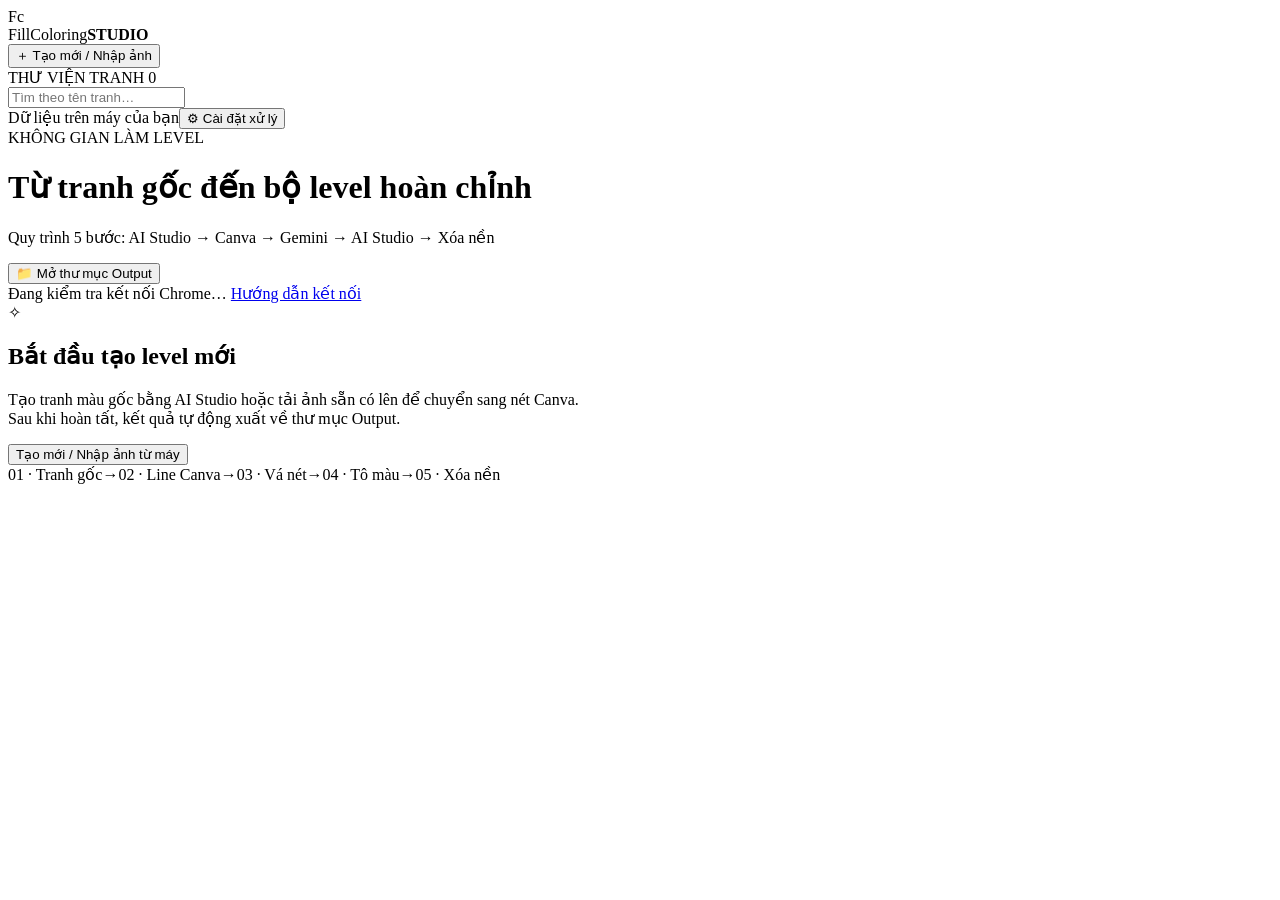
==== level-tool/web/index.html @ b057ff26 "feat: complete 5-step level generation pipeline with AI Studio, Canva, Gemini and auto-export" ====
<!doctype html>
<html lang="vi"><head><meta charset="utf-8"><meta name="viewport" content="width=device-width,initial-scale=1"><meta name="app-token" content="__APP_TOKEN__"><title>FillColoring Studio</title><link rel="stylesheet" href="/style.css"><script src="/app.js" defer></script></head>
<body>
<aside class="sidebar">
  <div class="brand"><span class="brand-icon">F<span>c</span></span><div>FillColoring<strong>STUDIO</strong></div></div>
  <button class="primary wide" id="new-project">＋ Tạo mới / Nhập ảnh</button>
  <div class="library-label">THƯ VIỆN TRANH <span id="count">0</span></div>
  <input type="search" id="search" placeholder="Tìm theo tên tranh…" aria-label="Tìm tranh">
  <nav id="projects" aria-label="Danh sách tranh"></nav>
  <div class="sidebar-bottom"><span class="local-dot"></span> Dữ liệu trên máy của bạn<button class="secondary wide" id="settings-button">⚙ Cài đặt xử lý</button></div>
</aside>
<main>
  <header><div><div class="eyebrow">KHÔNG GIAN LÀM LEVEL</div><h1 id="project-title">Từ tranh gốc đến bộ level hoàn chỉnh</h1><p id="project-subtitle">Quy trình 5 bước: AI Studio → Canva → Gemini → AI Studio → Xóa nền</p></div><div style="display:flex;gap:8px;align-items:center;"><button class="secondary" id="output-folder-button">📁 Mở thư mục Output</button><button class="secondary" id="folder-button" hidden>Mở thư mục tranh</button><button class="secondary danger" id="delete-button" hidden title="Xóa tranh này khỏi thư viện">🗑 Xóa tranh</button></div></header>
  <div id="connection" class="notice error" hidden>Không kết nối được công cụ. Mở lại bằng file Khởi động rồi tải lại trang.</div>
  <div id="browser-notice" class="notice"><span id="browser-status">Đang kiểm tra kết nối Chrome…</span> <a href="/browser-help" target="_blank" rel="noopener">Hướng dẫn kết nối</a></div>
  <div id="key-notice" class="notice" hidden>Chưa có Gemini API key. Bạn vẫn có thể nhập ảnh và xóa nền tại máy. <button class="text-button" id="setup-key">Thiết lập API</button></div>
  <section id="empty"><span class="empty-art">✧</span><h2>Bắt đầu tạo level mới</h2><p>Tạo tranh màu gốc bằng AI Studio hoặc tải ảnh sẵn có lên để chuyển sang nét Canva.<br>Sau khi hoàn tất, kết quả tự động xuất về thư mục Output.</p><button class="primary" id="empty-import">Tạo mới / Nhập ảnh từ máy</button><div class="empty-flow"><span>01 · Tranh gốc</span><b>→</b><span>02 · Line Canva</span><b>→</b><span>03 · Vá nét</span><b>→</b><span>04 · Tô màu</span><b>→</b><span>05 · Xóa nền</span></div></section>
  <div id="workspace" hidden>
    <button class="secondary small" id="cancel-browser" hidden>Hủy chờ trình duyệt</button><div id="job-status" role="status" aria-live="polite" hidden></div>
    <section class="pipeline" aria-label="Các bước xử lý">
      <article class="step"><div class="step-heading"><span class="step-number">01</span><h2>Tranh gốc AI</h2><span class="badge" id="badge-origin"></span></div><p>Tạo ảnh màu gốc bằng AI Studio.</p><div style="margin:6px 0;"><textarea id="step1-prompt" rows="2" placeholder="Nhập prompt phong cảnh..." style="width:100%;font-size:11px;padding:6px;border-radius:6px;border:1px solid #d8d4e4;box-sizing:border-box;resize:vertical;"></textarea></div><div class="step-actions"><button class="primary" data-run="origin">Tạo ảnh AI Studio</button></div></article>
      <article class="step"><div class="step-heading"><span class="step-number">02</span><h2>Tạo nét Canva</h2><span class="badge" id="badge-source"></span></div><p>Khớp định dạng → Nghệ thuật đường nét.</p><div class="step-actions"><button class="primary" data-run="canva-line">Tạo line qua Canva</button></div></article>
      <article class="step"><div class="step-heading"><span class="step-number">03</span><h2>Vá kín nét hở</h2><span class="badge" id="badge-patch"></span></div><p>Nối các nét hở, giữ bố cục tranh.</p><div class="step-actions"><button class="primary" data-run="patch">Vá nét bằng Gemini</button><button class="secondary" data-approve="patch">Duyệt line</button></div></article>
      <article class="step"><div class="step-heading"><span class="step-number">04</span><h2>Tô màu</h2><span class="badge" id="badge-color"></span></div><p>Tạo ảnh màu từ line bạn đã duyệt.</p><div class="step-actions"><button class="primary" data-run="color-aistudio">Tô màu bằng AI Studio</button><button class="secondary" data-run="color-gemini">Tô màu bằng Gemini</button><button class="secondary" data-approve="color">Duyệt màu</button></div></article>
      <article class="step"><div class="step-heading"><span class="step-number">05</span><h2>Xóa nền line</h2><span class="badge" id="badge-transparent"></span></div><p>Giữ nét đen, nền trong suốt. Chạy tại máy.</p><div class="step-actions"><button class="secondary" data-run="transparent">Xóa nền</button></div></article>
    </section>
    <div class="action-bar"><div><b id="next-title">Bắt đầu từ ảnh line</b><p id="next-description">Xem kết quả từng bước trước khi xuất.</p></div><button class="primary" id="finish-button" data-run="finish">Chạy bước 4 + 5</button><button class="dark" id="export-button">Xuất bộ ảnh ra Output</button></div>
    <section class="review">
      <div class="review-top"><div class="tabs" role="tablist" aria-label="Xem ảnh"><button data-tab="origin" role="tab">Ảnh gốc</button><button data-tab="source" role="tab">Line Canva</button><button data-tab="patch" role="tab">Line đã vá</button><button data-tab="color" role="tab">Ảnh màu</button><button data-tab="transparent" role="tab">Line trong suốt</button><button data-tab="overlay" role="tab">Chồng kiểm tra</button></div><button id="import-result" class="text-button">Nhập kết quả có sẵn</button></div>
      <div class="preview-toolbar"><span id="image-info">Chưa có ảnh</span><div><label for="version">Phiên bản</label> <select id="version" aria-label="Chọn phiên bản"></select><button class="secondary small" id="zoom-button">Xem lớn</button></div></div>
      <div class="image-stage checker" id="image-stage"><img id="preview" alt="Ảnh đang xem" hidden><canvas id="overlay" hidden aria-label="Nét đỏ chồng lên ảnh màu"></canvas><p id="image-empty">Kết quả sẽ xuất hiện tại đây.</p></div>
      <div id="overlay-controls" hidden><label>Độ đậm nét kiểm tra <input id="opacity" type="range" min="0" max="100" value="65"></label><span>Nét đỏ là line đã duyệt. Kéo thanh để so với đường nét trong ảnh màu.</span></div>
      <div class="review-foot"><span id="review-note">Ảnh nguồn được giữ nguyên.</span><span id="save-note">Tự lưu sau mỗi bước</span></div>
    </section>
    <div id="export-status" class="notice success" hidden></div>
  </div>
</main>
<div id="toast" role="status" aria-live="polite" hidden></div>
<dialog id="import-dialog"><form id="import-form"><div class="dialog-heading"><h2>Tạo mới / Nhập ảnh</h2><button class="close" type="button" data-close="import-dialog" aria-label="Đóng">×</button></div><p>Chọn ảnh từ máy hoặc để trống ảnh để tạo mới dự án và chạy Bước 1 từ prompt.</p><label class="field">Tên tranh (để trống sẽ tự lấy tên file)<input id="new-name" placeholder="Ví dụ: picture" maxlength="90"></label><label class="field">Ảnh từ máy (tùy chọn)<input type="file" id="new-files" accept="image/png,image/jpeg,image/webp" multiple></label><label class="field">Ảnh này đang ở bước nào?<select id="new-stage"><option value="origin">Ảnh màu gốc (Bước 1)</option><option value="source">Line xuất từ Canva, chưa vá (Bước 2)</option><option value="patch">Line đã vá, cần duyệt trước khi tô màu (Bước 3)</option></select></label><div class="dialog-actions"><button type="button" class="secondary" data-close="import-dialog">Hủy</button><button class="primary" id="import-submit">Tạo tranh</button></div></form></dialog>
<dialog id="settings-dialog"><form id="settings-form"><div class="dialog-heading"><h2>Cài đặt xử lý</h2><button class="close" type="button" data-close="settings-dialog" aria-label="Đóng">×</button></div><label class="field">Cách xử lý ảnh<select id="processing-mode"><option value="browser">Gemini & Canva trên Chrome — không dùng API key</option><option value="api">Gemini API — tính phí theo API</option></select></label>
<div id="browser-settings"><p>Dùng phiên Google & Canva đã đăng nhập trong Chrome. Giữ tab Studio mở trong cùng Chrome.</p><label class="field">URL Canva tạo nét (Bước 2)<input id="canva-url" type="url" placeholder="https://www.canva.com/design/.../edit"></label><label class="field">URL Gemini vá nét (Bước 3)<input id="browser-url" type="url" placeholder="https://gemini.google.com/u/2/app"></label><label class="field">URL Google AI Studio tạo ảnh & tô màu (Bước 1 & 4)<input id="aistudio-url" type="url" placeholder="https://aistudio.google.com/u/2/prompts/..."></label><label class="field">Email Google sử dụng<input id="browser-email" type="email" placeholder="mongnangthoi@gmail.com"></label><a href="/browser-help" target="_blank" rel="noopener">Hướng dẫn cài và kết nối tiện ích Chrome ↗</a></div>
<div id="api-settings"><p>Chế độ API có thể phát sinh phí. Xóa nền luôn chạy tại máy.</p><label class="field">Gemini API key<input id="api-key" type="password" autocomplete="off" placeholder="Dán API key tại đây"></label><p id="key-state" class="muted"></p><label class="checkbox"><input id="remember-key" type="checkbox"> Nhớ khóa trên tài khoản Windows này bằng mã hóa hệ thống</label><a href="https://aistudio.google.com/apikey" target="_blank" rel="noreferrer">Mở Google AI Studio để lấy API key ↗</a><label class="field">Model tạo ảnh<input id="model" list="models" required><datalist id="models"><option value="gemini-nano-banana-2.1"><option value="gemini-3.1-flash-image"><option value="gemini-3-pro-image"><option value="gemini-2.5-flash-image"></datalist></label></div><details><summary>Điều chỉnh prompt</summary><label class="field">Tạo tranh màu gốc (AI Studio - Bước 1)<textarea id="origin-prompt" rows="3" required></textarea></label><label class="field">Vá nét (Gemini - Bước 3)<textarea id="patch-prompt" rows="3" required></textarea></label><label class="field">Tô màu bằng AI Studio (Bước 4)<textarea id="aistudio-color-prompt" rows="2" required></textarea></label><label class="field">Tô màu bằng Gemini (Bước 4 - Prompt chi tiết)<textarea id="color-prompt" rows="4" required></textarea></label></details><details><summary>Dọn dẹp dữ liệu</summary><p class="muted">Xóa các file ảnh thô tạm thời (thư mục raw) do AI sinh ra để tiết kiệm dung lượng ổ cứng, giữ nguyên kết quả các phiên bản.</p><div style="display:flex;gap:10px;margin-top:12px;flex-wrap:wrap;"><button type="button" class="secondary small" id="cleanup-raw-btn">🧹 Dọn dẹp file thô (raw)</button><button type="button" class="text-button danger small" id="cleanup-all-btn">Xóa tất cả tranh trong thư viện</button></div></details><p class="muted" id="data-path"></p><div class="dialog-actions"><button type="button" class="text-button danger" id="forget-key">Quên API key</button><button class="primary">Lưu cài đặt</button></div></form></dialog>
<dialog id="zoom-dialog"><div class="dialog-heading"><h2>Xem chi tiết</h2><button class="close" data-close="zoom-dialog" aria-label="Đóng">×</button></div><div class="zoom-body checker"><img id="zoom-image" alt="Ảnh ở kích thước gốc"></div></dialog>
<input type="file" id="result-file" accept="image/png,image/jpeg,image/webp" hidden>
</body></html>
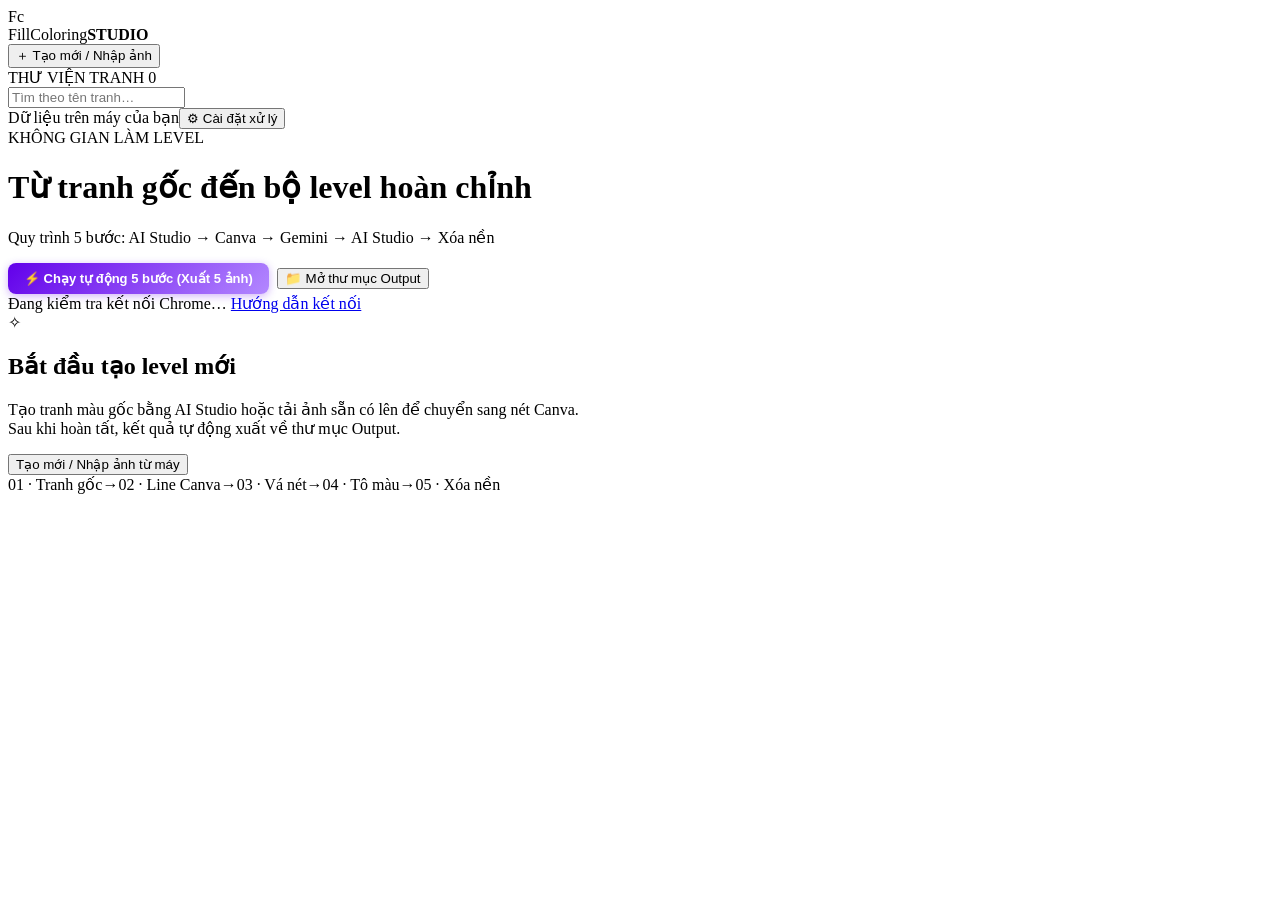
==== commit 3b9a9ba4: "feat: add 1-click 5-step automated pipeline button, auto-export 5 files to output, and author fillco" ====
--- a/level-tool/web/index.html
+++ b/level-tool/web/index.html
@@ -10,7 +10,7 @@
   <div class="sidebar-bottom"><span class="local-dot"></span> Dữ liệu trên máy của bạn<button class="secondary wide" id="settings-button">⚙ Cài đặt xử lý</button></div>
 </aside>
 <main>
-  <header><div><div class="eyebrow">KHÔNG GIAN LÀM LEVEL</div><h1 id="project-title">Từ tranh gốc đến bộ level hoàn chỉnh</h1><p id="project-subtitle">Quy trình 5 bước: AI Studio → Canva → Gemini → AI Studio → Xóa nền</p></div><div style="display:flex;gap:8px;align-items:center;"><button class="secondary" id="output-folder-button">📁 Mở thư mục Output</button><button class="secondary" id="folder-button" hidden>Mở thư mục tranh</button><button class="secondary danger" id="delete-button" hidden title="Xóa tranh này khỏi thư viện">🗑 Xóa tranh</button></div></header>
+  <header><div><div class="eyebrow">KHÔNG GIAN LÀM LEVEL</div><h1 id="project-title">Từ tranh gốc đến bộ level hoàn chỉnh</h1><p id="project-subtitle">Quy trình 5 bước: AI Studio → Canva → Gemini → AI Studio → Xóa nền</p></div><div style="display:flex;gap:8px;align-items:center;"><button class="primary" id="run-all-header-button" data-run="all" style="background:linear-gradient(135deg, #6200ea, #b388ff);color:#fff;font-weight:bold;font-size:13px;padding:8px 16px;border-radius:8px;border:none;cursor:pointer;box-shadow:0 2px 8px rgba(98,0,234,0.3);">⚡ Chạy tự động 5 bước (Xuất 5 ảnh)</button><button class="secondary" id="output-folder-button">📁 Mở thư mục Output</button><button class="secondary" id="folder-button" hidden>Mở thư mục tranh</button><button class="secondary danger" id="delete-button" hidden title="Xóa tranh này khỏi thư viện">🗑 Xóa tranh</button></div></header>
   <div id="connection" class="notice error" hidden>Không kết nối được công cụ. Mở lại bằng file Khởi động rồi tải lại trang.</div>
   <div id="browser-notice" class="notice"><span id="browser-status">Đang kiểm tra kết nối Chrome…</span> <a href="/browser-help" target="_blank" rel="noopener">Hướng dẫn kết nối</a></div>
   <div id="key-notice" class="notice" hidden>Chưa có Gemini API key. Bạn vẫn có thể nhập ảnh và xóa nền tại máy. <button class="text-button" id="setup-key">Thiết lập API</button></div>
@@ -18,13 +18,13 @@
   <div id="workspace" hidden>
     <button class="secondary small" id="cancel-browser" hidden>Hủy chờ trình duyệt</button><div id="job-status" role="status" aria-live="polite" hidden></div>
     <section class="pipeline" aria-label="Các bước xử lý">
-      <article class="step"><div class="step-heading"><span class="step-number">01</span><h2>Tranh gốc AI</h2><span class="badge" id="badge-origin"></span></div><p>Tạo ảnh màu gốc bằng AI Studio.</p><div style="margin:6px 0;"><textarea id="step1-prompt" rows="2" placeholder="Nhập prompt phong cảnh..." style="width:100%;font-size:11px;padding:6px;border-radius:6px;border:1px solid #d8d4e4;box-sizing:border-box;resize:vertical;"></textarea></div><div class="step-actions"><button class="primary" data-run="origin">Tạo ảnh AI Studio</button></div></article>
+      <article class="step"><div class="step-heading"><span class="step-number">01</span><h2>Tranh gốc AI</h2><span class="badge" id="badge-origin"></span></div><p>Chỉ gửi prompt chữ · ảnh vuông 1024 × 1024 px.</p><div style="margin:6px 0;"><textarea id="step1-prompt" rows="2" placeholder="Nhập prompt phong cảnh..." style="width:100%;font-size:11px;padding:6px;border-radius:6px;border:1px solid #d8d4e4;box-sizing:border-box;resize:vertical;"></textarea></div><div class="step-actions"><button class="primary" data-run="origin">Tạo ảnh AI Studio</button></div></article>
       <article class="step"><div class="step-heading"><span class="step-number">02</span><h2>Tạo nét Canva</h2><span class="badge" id="badge-source"></span></div><p>Khớp định dạng → Nghệ thuật đường nét.</p><div class="step-actions"><button class="primary" data-run="canva-line">Tạo line qua Canva</button></div></article>
       <article class="step"><div class="step-heading"><span class="step-number">03</span><h2>Vá kín nét hở</h2><span class="badge" id="badge-patch"></span></div><p>Nối các nét hở, giữ bố cục tranh.</p><div class="step-actions"><button class="primary" data-run="patch">Vá nét bằng Gemini</button><button class="secondary" data-approve="patch">Duyệt line</button></div></article>
       <article class="step"><div class="step-heading"><span class="step-number">04</span><h2>Tô màu</h2><span class="badge" id="badge-color"></span></div><p>Tạo ảnh màu từ line bạn đã duyệt.</p><div class="step-actions"><button class="primary" data-run="color-aistudio">Tô màu bằng AI Studio</button><button class="secondary" data-run="color-gemini">Tô màu bằng Gemini</button><button class="secondary" data-approve="color">Duyệt màu</button></div></article>
       <article class="step"><div class="step-heading"><span class="step-number">05</span><h2>Xóa nền line</h2><span class="badge" id="badge-transparent"></span></div><p>Giữ nét đen, nền trong suốt. Chạy tại máy.</p><div class="step-actions"><button class="secondary" data-run="transparent">Xóa nền</button></div></article>
     </section>
-    <div class="action-bar"><div><b id="next-title">Bắt đầu từ ảnh line</b><p id="next-description">Xem kết quả từng bước trước khi xuất.</p></div><button class="primary" id="finish-button" data-run="finish">Chạy bước 4 + 5</button><button class="dark" id="export-button">Xuất bộ ảnh ra Output</button></div>
+    <div class="action-bar"><div><b id="next-title">Bắt đầu từ ảnh line</b><p id="next-description">Xem kết quả từng bước trước khi xuất.</p></div><button class="primary" id="run-all-button" data-run="all" style="background:linear-gradient(135deg, #6200ea, #b388ff);color:#fff;font-weight:bold;font-size:13px;padding:9px 18px;border-radius:8px;border:none;cursor:pointer;">⚡ Chạy một mạch từ Bước 1 → 5</button><button class="primary" id="finish-button" data-run="finish">Chạy bước 4 + 5</button><button class="dark" id="export-button">Xuất bộ ảnh ra Output</button></div>
     <section class="review">
       <div class="review-top"><div class="tabs" role="tablist" aria-label="Xem ảnh"><button data-tab="origin" role="tab">Ảnh gốc</button><button data-tab="source" role="tab">Line Canva</button><button data-tab="patch" role="tab">Line đã vá</button><button data-tab="color" role="tab">Ảnh màu</button><button data-tab="transparent" role="tab">Line trong suốt</button><button data-tab="overlay" role="tab">Chồng kiểm tra</button></div><button id="import-result" class="text-button">Nhập kết quả có sẵn</button></div>
       <div class="preview-toolbar"><span id="image-info">Chưa có ảnh</span><div><label for="version">Phiên bản</label> <select id="version" aria-label="Chọn phiên bản"></select><button class="secondary small" id="zoom-button">Xem lớn</button></div></div>
@@ -37,8 +37,8 @@
 </main>
 <div id="toast" role="status" aria-live="polite" hidden></div>
 <dialog id="import-dialog"><form id="import-form"><div class="dialog-heading"><h2>Tạo mới / Nhập ảnh</h2><button class="close" type="button" data-close="import-dialog" aria-label="Đóng">×</button></div><p>Chọn ảnh từ máy hoặc để trống ảnh để tạo mới dự án và chạy Bước 1 từ prompt.</p><label class="field">Tên tranh (để trống sẽ tự lấy tên file)<input id="new-name" placeholder="Ví dụ: picture" maxlength="90"></label><label class="field">Ảnh từ máy (tùy chọn)<input type="file" id="new-files" accept="image/png,image/jpeg,image/webp" multiple></label><label class="field">Ảnh này đang ở bước nào?<select id="new-stage"><option value="origin">Ảnh màu gốc (Bước 1)</option><option value="source">Line xuất từ Canva, chưa vá (Bước 2)</option><option value="patch">Line đã vá, cần duyệt trước khi tô màu (Bước 3)</option></select></label><div class="dialog-actions"><button type="button" class="secondary" data-close="import-dialog">Hủy</button><button class="primary" id="import-submit">Tạo tranh</button></div></form></dialog>
-<dialog id="settings-dialog"><form id="settings-form"><div class="dialog-heading"><h2>Cài đặt xử lý</h2><button class="close" type="button" data-close="settings-dialog" aria-label="Đóng">×</button></div><label class="field">Cách xử lý ảnh<select id="processing-mode"><option value="browser">Gemini & Canva trên Chrome — không dùng API key</option><option value="api">Gemini API — tính phí theo API</option></select></label>
-<div id="browser-settings"><p>Dùng phiên Google & Canva đã đăng nhập trong Chrome. Giữ tab Studio mở trong cùng Chrome.</p><label class="field">URL Canva tạo nét (Bước 2)<input id="canva-url" type="url" placeholder="https://www.canva.com/design/.../edit"></label><label class="field">URL Gemini vá nét (Bước 3)<input id="browser-url" type="url" placeholder="https://gemini.google.com/u/2/app"></label><label class="field">URL Google AI Studio tạo ảnh & tô màu (Bước 1 & 4)<input id="aistudio-url" type="url" placeholder="https://aistudio.google.com/u/2/prompts/..."></label><label class="field">Email Google sử dụng<input id="browser-email" type="email" placeholder="mongnangthoi@gmail.com"></label><a href="/browser-help" target="_blank" rel="noopener">Hướng dẫn cài và kết nối tiện ích Chrome ↗</a></div>
+<dialog id="settings-dialog"><form id="settings-form" novalidate><div class="dialog-heading"><h2>Cài đặt xử lý</h2><button class="close" type="button" data-close="settings-dialog" aria-label="Đóng">×</button></div><label class="field">Cách xử lý ảnh<select id="processing-mode"><option value="browser">Gemini & Canva trên Chrome — không dùng API key</option><option value="api">Gemini API — tính phí theo API</option></select></label>
+<p id="settings-save-status" role="status" aria-live="polite">Thay đổi được tự lưu sau khi bạn ngừng nhập.</p><div id="browser-settings"><p>Dùng phiên Google & Canva đã đăng nhập trong Chrome. Giữ tab Studio mở trong cùng Chrome.</p><label class="field">URL Canva tạo nét (Bước 2)<input id="canva-url" type="url" placeholder="https://www.canva.com/design/.../edit"></label><label class="field">URL Gemini vá nét (Bước 3)<input id="browser-url" type="url" placeholder="https://gemini.google.com/u/2/app"></label><label class="field">URL AI Studio tạo ảnh (Bước 1 — chỉ gửi chữ)<input id="aistudio-origin-url" type="url" required placeholder="https://aistudio.google.com/u/2/prompts/new_chat"></label><label class="field">URL AI Studio tô màu (Bước 4)<input id="aistudio-url" type="url" placeholder="https://aistudio.google.com/u/2/prompts/..."></label><label class="field">Email Google sử dụng<input id="browser-email" type="email" placeholder="mongnangthoi@gmail.com"></label><a href="/browser-help" target="_blank" rel="noopener">Hướng dẫn cài và kết nối tiện ích Chrome ↗</a></div>
 <div id="api-settings"><p>Chế độ API có thể phát sinh phí. Xóa nền luôn chạy tại máy.</p><label class="field">Gemini API key<input id="api-key" type="password" autocomplete="off" placeholder="Dán API key tại đây"></label><p id="key-state" class="muted"></p><label class="checkbox"><input id="remember-key" type="checkbox"> Nhớ khóa trên tài khoản Windows này bằng mã hóa hệ thống</label><a href="https://aistudio.google.com/apikey" target="_blank" rel="noreferrer">Mở Google AI Studio để lấy API key ↗</a><label class="field">Model tạo ảnh<input id="model" list="models" required><datalist id="models"><option value="gemini-nano-banana-2.1"><option value="gemini-3.1-flash-image"><option value="gemini-3-pro-image"><option value="gemini-2.5-flash-image"></datalist></label></div><details><summary>Điều chỉnh prompt</summary><label class="field">Tạo tranh màu gốc (AI Studio - Bước 1)<textarea id="origin-prompt" rows="3" required></textarea></label><label class="field">Vá nét (Gemini - Bước 3)<textarea id="patch-prompt" rows="3" required></textarea></label><label class="field">Tô màu bằng AI Studio (Bước 4)<textarea id="aistudio-color-prompt" rows="2" required></textarea></label><label class="field">Tô màu bằng Gemini (Bước 4 - Prompt chi tiết)<textarea id="color-prompt" rows="4" required></textarea></label></details><details><summary>Dọn dẹp dữ liệu</summary><p class="muted">Xóa các file ảnh thô tạm thời (thư mục raw) do AI sinh ra để tiết kiệm dung lượng ổ cứng, giữ nguyên kết quả các phiên bản.</p><div style="display:flex;gap:10px;margin-top:12px;flex-wrap:wrap;"><button type="button" class="secondary small" id="cleanup-raw-btn">🧹 Dọn dẹp file thô (raw)</button><button type="button" class="text-button danger small" id="cleanup-all-btn">Xóa tất cả tranh trong thư viện</button></div></details><p class="muted" id="data-path"></p><div class="dialog-actions"><button type="button" class="text-button danger" id="forget-key">Quên API key</button><button class="primary">Lưu cài đặt</button></div></form></dialog>
 <dialog id="zoom-dialog"><div class="dialog-heading"><h2>Xem chi tiết</h2><button class="close" data-close="zoom-dialog" aria-label="Đóng">×</button></div><div class="zoom-body checker"><img id="zoom-image" alt="Ảnh ở kích thước gốc"></div></dialog>
 <input type="file" id="result-file" accept="image/png,image/jpeg,image/webp" hidden>
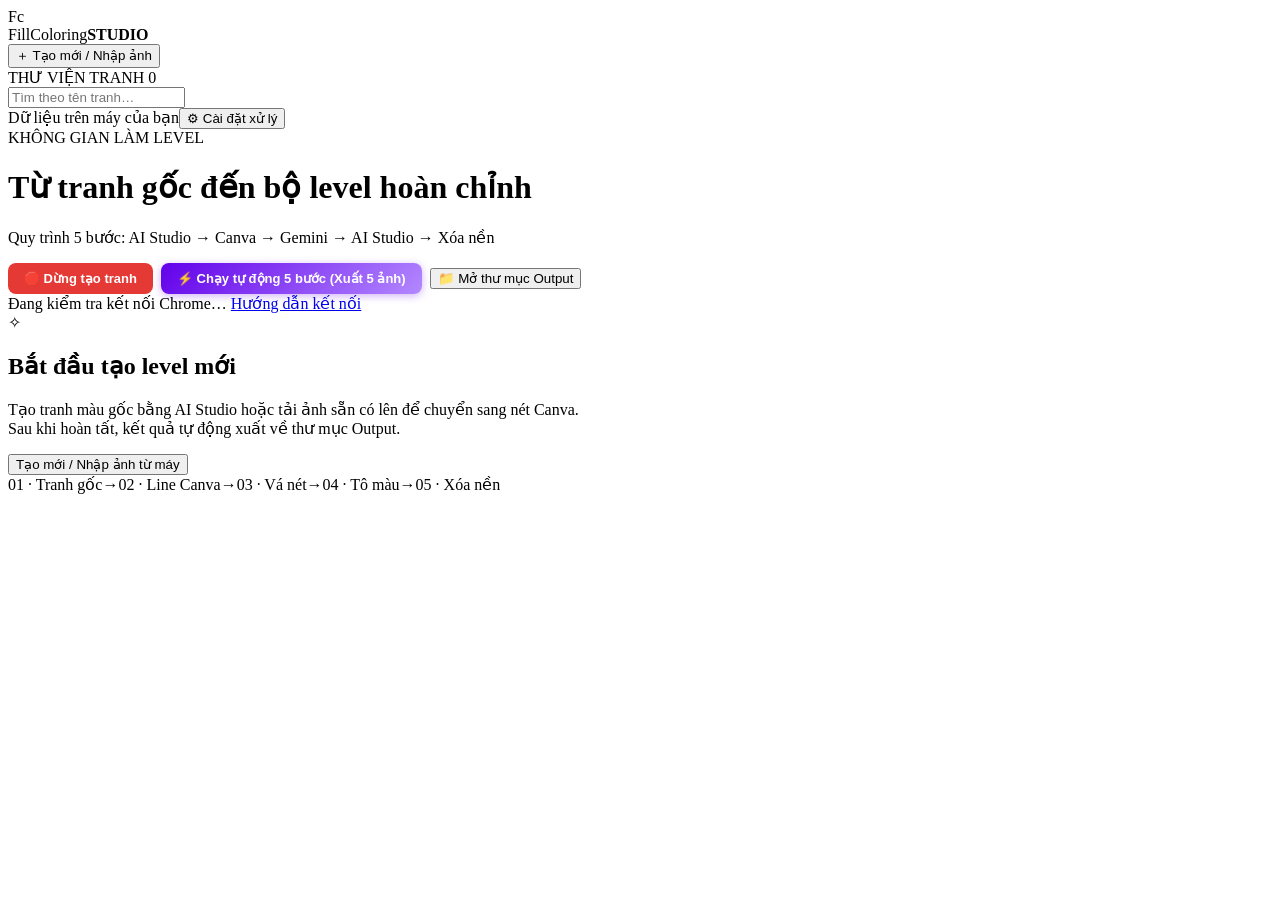
==== commit 03c5c53d: "fix(ui): enable 5-step pipeline button and add stop job button" ====
--- a/level-tool/web/index.html
+++ b/level-tool/web/index.html
@@ -10,7 +10,7 @@
   <div class="sidebar-bottom"><span class="local-dot"></span> Dữ liệu trên máy của bạn<button class="secondary wide" id="settings-button">⚙ Cài đặt xử lý</button></div>
 </aside>
 <main>
-  <header><div><div class="eyebrow">KHÔNG GIAN LÀM LEVEL</div><h1 id="project-title">Từ tranh gốc đến bộ level hoàn chỉnh</h1><p id="project-subtitle">Quy trình 5 bước: AI Studio → Canva → Gemini → AI Studio → Xóa nền</p></div><div style="display:flex;gap:8px;align-items:center;"><button class="primary" id="run-all-header-button" data-run="all" style="background:linear-gradient(135deg, #6200ea, #b388ff);color:#fff;font-weight:bold;font-size:13px;padding:8px 16px;border-radius:8px;border:none;cursor:pointer;box-shadow:0 2px 8px rgba(98,0,234,0.3);">⚡ Chạy tự động 5 bước (Xuất 5 ảnh)</button><button class="secondary" id="output-folder-button">📁 Mở thư mục Output</button><button class="secondary" id="folder-button" hidden>Mở thư mục tranh</button><button class="secondary danger" id="delete-button" hidden title="Xóa tranh này khỏi thư viện">🗑 Xóa tranh</button></div></header>
+  <header><div><div class="eyebrow">KHÔNG GIAN LÀM LEVEL</div><h1 id="project-title">Từ tranh gốc đến bộ level hoàn chỉnh</h1><p id="project-subtitle">Quy trình 5 bước: AI Studio → Canva → Gemini → AI Studio → Xóa nền</p></div><div style="display:flex;gap:8px;align-items:center;"><button class="secondary danger" id="stop-job-header-btn" style="background:#e53935;color:#fff;font-weight:bold;font-size:13px;padding:8px 16px;border-radius:8px;border:none;" disabled title="Dừng việc tạo tranh đang chạy">🛑 Dừng tạo tranh</button><button class="primary" id="run-all-header-button" data-run="all" style="background:linear-gradient(135deg, #6200ea, #b388ff);color:#fff;font-weight:bold;font-size:13px;padding:8px 16px;border-radius:8px;border:none;cursor:pointer;box-shadow:0 2px 8px rgba(98,0,234,0.3);">⚡ Chạy tự động 5 bước (Xuất 5 ảnh)</button><button class="secondary" id="output-folder-button">📁 Mở thư mục Output</button><button class="secondary" id="folder-button" hidden>Mở thư mục tranh</button><button class="secondary danger" id="delete-button" hidden title="Xóa tranh này khỏi thư viện">🗑 Xóa tranh</button></div></header>
   <div id="connection" class="notice error" hidden>Không kết nối được công cụ. Mở lại bằng file Khởi động rồi tải lại trang.</div>
   <div id="browser-notice" class="notice"><span id="browser-status">Đang kiểm tra kết nối Chrome…</span> <a href="/browser-help" target="_blank" rel="noopener">Hướng dẫn kết nối</a></div>
   <div id="key-notice" class="notice" hidden>Chưa có Gemini API key. Bạn vẫn có thể nhập ảnh và xóa nền tại máy. <button class="text-button" id="setup-key">Thiết lập API</button></div>
@@ -24,7 +24,7 @@
       <article class="step"><div class="step-heading"><span class="step-number">04</span><h2>Tô màu</h2><span class="badge" id="badge-color"></span></div><p>Tạo ảnh màu từ line bạn đã duyệt.</p><div class="step-actions"><button class="primary" data-run="color-aistudio">Tô màu bằng AI Studio</button><button class="secondary" data-run="color-gemini">Tô màu bằng Gemini</button><button class="secondary" data-approve="color">Duyệt màu</button></div></article>
       <article class="step"><div class="step-heading"><span class="step-number">05</span><h2>Xóa nền line</h2><span class="badge" id="badge-transparent"></span></div><p>Giữ nét đen, nền trong suốt. Chạy tại máy.</p><div class="step-actions"><button class="secondary" data-run="transparent">Xóa nền</button></div></article>
     </section>
-    <div class="action-bar"><div><b id="next-title">Bắt đầu từ ảnh line</b><p id="next-description">Xem kết quả từng bước trước khi xuất.</p></div><button class="primary" id="run-all-button" data-run="all" style="background:linear-gradient(135deg, #6200ea, #b388ff);color:#fff;font-weight:bold;font-size:13px;padding:9px 18px;border-radius:8px;border:none;cursor:pointer;">⚡ Chạy một mạch từ Bước 1 → 5</button><button class="primary" id="finish-button" data-run="finish">Chạy bước 4 + 5</button><button class="dark" id="export-button">Xuất bộ ảnh ra Output</button></div>
+    <div class="action-bar"><div><b id="next-title">Bắt đầu từ ảnh line</b><p id="next-description">Xem kết quả từng bước trước khi xuất.</p></div><button class="secondary danger" id="stop-job-bar-btn" style="background:#e53935;color:#fff;font-weight:bold;font-size:13px;padding:9px 18px;border-radius:8px;border:none;" disabled title="Dừng việc tạo tranh đang chạy">🛑 Dừng tạo tranh</button><button class="primary" id="run-all-button" data-run="all" style="background:linear-gradient(135deg, #6200ea, #b388ff);color:#fff;font-weight:bold;font-size:13px;padding:9px 18px;border-radius:8px;border:none;cursor:pointer;">⚡ Chạy một mạch từ Bước 1 → 5</button><button class="primary" id="finish-button" data-run="finish">Chạy bước 4 + 5</button><button class="dark" id="export-button">Xuất bộ ảnh ra Output</button></div>
     <section class="review">
       <div class="review-top"><div class="tabs" role="tablist" aria-label="Xem ảnh"><button data-tab="origin" role="tab">Ảnh gốc</button><button data-tab="source" role="tab">Line Canva</button><button data-tab="patch" role="tab">Line đã vá</button><button data-tab="color" role="tab">Ảnh màu</button><button data-tab="transparent" role="tab">Line trong suốt</button><button data-tab="overlay" role="tab">Chồng kiểm tra</button></div><button id="import-result" class="text-button">Nhập kết quả có sẵn</button></div>
       <div class="preview-toolbar"><span id="image-info">Chưa có ảnh</span><div><label for="version">Phiên bản</label> <select id="version" aria-label="Chọn phiên bản"></select><button class="secondary small" id="zoom-button">Xem lớn</button></div></div>
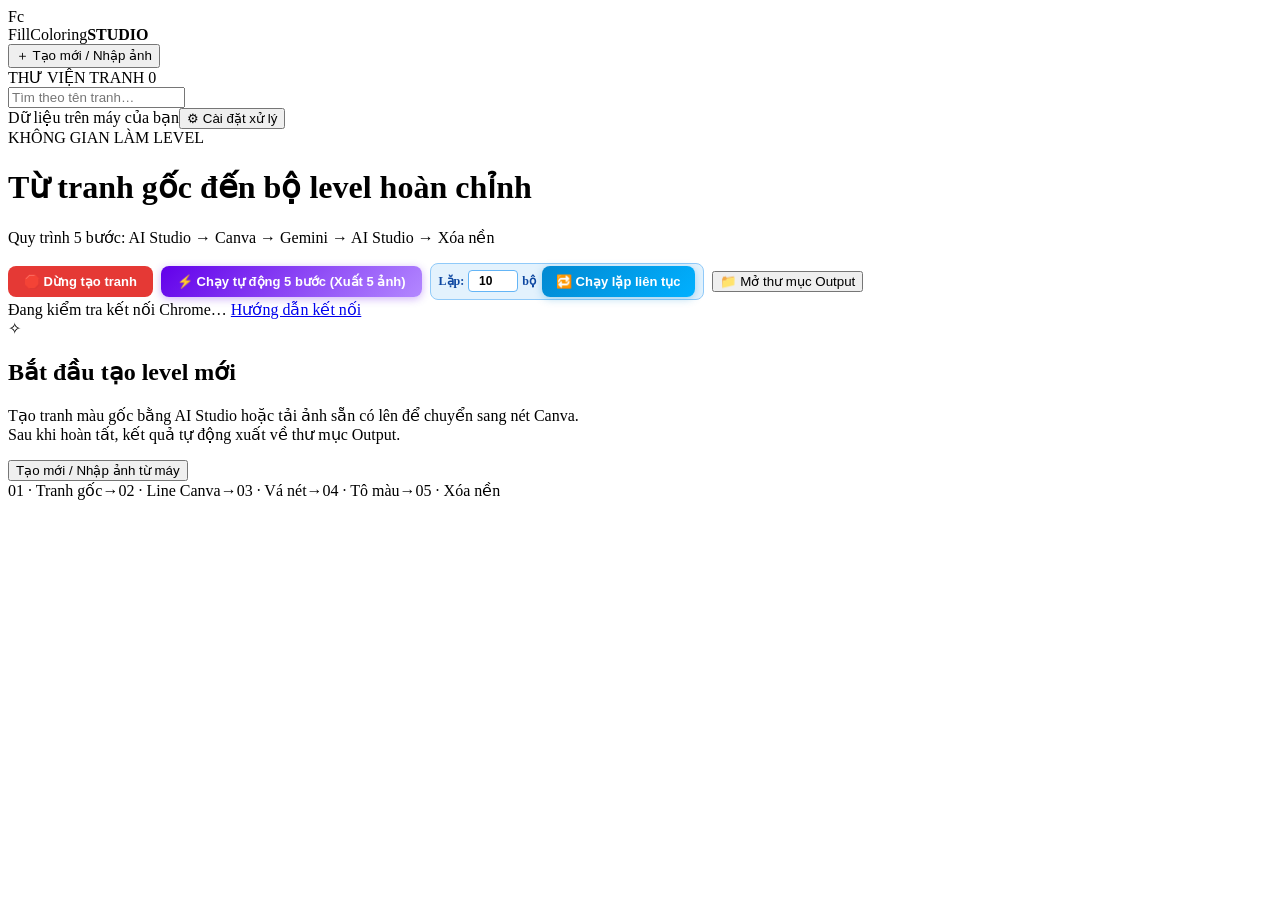
==== commit 80c4cc0d: "feat(ui): add batch loop execution button and repeat count control" ====
--- a/level-tool/web/index.html
+++ b/level-tool/web/index.html
@@ -10,7 +10,7 @@
   <div class="sidebar-bottom"><span class="local-dot"></span> Dữ liệu trên máy của bạn<button class="secondary wide" id="settings-button">⚙ Cài đặt xử lý</button></div>
 </aside>
 <main>
-  <header><div><div class="eyebrow">KHÔNG GIAN LÀM LEVEL</div><h1 id="project-title">Từ tranh gốc đến bộ level hoàn chỉnh</h1><p id="project-subtitle">Quy trình 5 bước: AI Studio → Canva → Gemini → AI Studio → Xóa nền</p></div><div style="display:flex;gap:8px;align-items:center;"><button class="secondary danger" id="stop-job-header-btn" style="background:#e53935;color:#fff;font-weight:bold;font-size:13px;padding:8px 16px;border-radius:8px;border:none;" disabled title="Dừng việc tạo tranh đang chạy">🛑 Dừng tạo tranh</button><button class="primary" id="run-all-header-button" data-run="all" style="background:linear-gradient(135deg, #6200ea, #b388ff);color:#fff;font-weight:bold;font-size:13px;padding:8px 16px;border-radius:8px;border:none;cursor:pointer;box-shadow:0 2px 8px rgba(98,0,234,0.3);">⚡ Chạy tự động 5 bước (Xuất 5 ảnh)</button><button class="secondary" id="output-folder-button">📁 Mở thư mục Output</button><button class="secondary" id="folder-button" hidden>Mở thư mục tranh</button><button class="secondary danger" id="delete-button" hidden title="Xóa tranh này khỏi thư viện">🗑 Xóa tranh</button></div></header>
+  <header><div><div class="eyebrow">KHÔNG GIAN LÀM LEVEL</div><h1 id="project-title">Từ tranh gốc đến bộ level hoàn chỉnh</h1><p id="project-subtitle">Quy trình 5 bước: AI Studio → Canva → Gemini → AI Studio → Xóa nền</p></div><div style="display:flex;gap:8px;align-items:center;"><button class="secondary danger" id="stop-job-header-btn" style="background:#e53935;color:#fff;font-weight:bold;font-size:13px;padding:8px 16px;border-radius:8px;border:none;" disabled title="Dừng việc tạo tranh đang chạy">🛑 Dừng tạo tranh</button><button class="primary" id="run-all-header-button" data-run="all" style="background:linear-gradient(135deg, #6200ea, #b388ff);color:#fff;font-weight:bold;font-size:13px;padding:8px 16px;border-radius:8px;border:none;cursor:pointer;box-shadow:0 2px 8px rgba(98,0,234,0.3);">⚡ Chạy tự động 5 bước (Xuất 5 ảnh)</button><div class="loop-group" style="display:inline-flex;align-items:center;background:#e3f2fd;border:1px solid #90caf9;border-radius:8px;padding:2px 8px;gap:6px;"><label style="font-size:12px;font-weight:bold;color:#0d47a1;display:flex;align-items:center;gap:4px;">Lặp:<input type="number" id="loop-count-input" min="1" max="100" value="10" style="width:44px;padding:3px 2px;font-size:12px;font-weight:bold;border:1px solid #64b5f6;border-radius:4px;text-align:center;">bộ</label><button class="primary" id="loop-start-header-btn" style="background:linear-gradient(135deg, #0288d1, #00b0ff);color:#fff;font-weight:bold;font-size:13px;padding:8px 14px;border-radius:8px;border:none;cursor:pointer;box-shadow:0 2px 8px rgba(2,136,209,0.3);" title="Tự động lặp lại quy trình 5 bước N lần liên tục">🔁 Chạy lặp liên tục</button><button class="secondary danger" id="loop-stop-header-btn" style="background:#e53935;color:#fff;font-weight:bold;font-size:13px;padding:8px 14px;border-radius:8px;border:none;cursor:pointer;" hidden title="Dừng chế độ lặp tự động">🛑 Dừng lặp</button></div><button class="secondary" id="output-folder-button">📁 Mở thư mục Output</button><button class="secondary" id="folder-button" hidden>Mở thư mục tranh</button><button class="secondary danger" id="delete-button" hidden title="Xóa tranh này khỏi thư viện">🗑 Xóa tranh</button></div></header>
   <div id="connection" class="notice error" hidden>Không kết nối được công cụ. Mở lại bằng file Khởi động rồi tải lại trang.</div>
   <div id="browser-notice" class="notice"><span id="browser-status">Đang kiểm tra kết nối Chrome…</span> <a href="/browser-help" target="_blank" rel="noopener">Hướng dẫn kết nối</a></div>
   <div id="key-notice" class="notice" hidden>Chưa có Gemini API key. Bạn vẫn có thể nhập ảnh và xóa nền tại máy. <button class="text-button" id="setup-key">Thiết lập API</button></div>
@@ -24,7 +24,7 @@
       <article class="step"><div class="step-heading"><span class="step-number">04</span><h2>Tô màu</h2><span class="badge" id="badge-color"></span></div><p>Tạo ảnh màu từ line bạn đã duyệt.</p><div class="step-actions"><button class="primary" data-run="color-aistudio">Tô màu bằng AI Studio</button><button class="secondary" data-run="color-gemini">Tô màu bằng Gemini</button><button class="secondary" data-approve="color">Duyệt màu</button></div></article>
       <article class="step"><div class="step-heading"><span class="step-number">05</span><h2>Xóa nền line</h2><span class="badge" id="badge-transparent"></span></div><p>Giữ nét đen, nền trong suốt. Chạy tại máy.</p><div class="step-actions"><button class="secondary" data-run="transparent">Xóa nền</button></div></article>
     </section>
-    <div class="action-bar"><div><b id="next-title">Bắt đầu từ ảnh line</b><p id="next-description">Xem kết quả từng bước trước khi xuất.</p></div><button class="secondary danger" id="stop-job-bar-btn" style="background:#e53935;color:#fff;font-weight:bold;font-size:13px;padding:9px 18px;border-radius:8px;border:none;" disabled title="Dừng việc tạo tranh đang chạy">🛑 Dừng tạo tranh</button><button class="primary" id="run-all-button" data-run="all" style="background:linear-gradient(135deg, #6200ea, #b388ff);color:#fff;font-weight:bold;font-size:13px;padding:9px 18px;border-radius:8px;border:none;cursor:pointer;">⚡ Chạy một mạch từ Bước 1 → 5</button><button class="primary" id="finish-button" data-run="finish">Chạy bước 4 + 5</button><button class="dark" id="export-button">Xuất bộ ảnh ra Output</button></div>
+    <div class="action-bar"><div><b id="next-title">Bắt đầu từ ảnh line</b><p id="next-description">Xem kết quả từng bước trước khi xuất.</p></div><button class="secondary danger" id="stop-job-bar-btn" style="background:#e53935;color:#fff;font-weight:bold;font-size:13px;padding:9px 18px;border-radius:8px;border:none;" disabled title="Dừng việc tạo tranh đang chạy">🛑 Dừng tạo tranh</button><button class="primary" id="run-all-button" data-run="all" style="background:linear-gradient(135deg, #6200ea, #b388ff);color:#fff;font-weight:bold;font-size:13px;padding:9px 18px;border-radius:8px;border:none;cursor:pointer;">⚡ Chạy một mạch từ Bước 1 → 5</button><button class="primary" id="loop-start-bar-btn" style="background:linear-gradient(135deg, #0288d1, #00b0ff);color:#fff;font-weight:bold;font-size:13px;padding:9px 16px;border-radius:8px;border:none;cursor:pointer;" title="Lặp lại quy trình N lần">🔁 Chạy lặp lại</button><button class="secondary danger" id="loop-stop-bar-btn" style="background:#e53935;color:#fff;font-weight:bold;font-size:13px;padding:9px 16px;border-radius:8px;border:none;cursor:pointer;" hidden title="Dừng lặp">🛑 Dừng lặp</button><button class="primary" id="finish-button" data-run="finish">Chạy bước 4 + 5</button><button class="dark" id="export-button">Xuất bộ ảnh ra Output</button></div>
     <section class="review">
       <div class="review-top"><div class="tabs" role="tablist" aria-label="Xem ảnh"><button data-tab="origin" role="tab">Ảnh gốc</button><button data-tab="source" role="tab">Line Canva</button><button data-tab="patch" role="tab">Line đã vá</button><button data-tab="color" role="tab">Ảnh màu</button><button data-tab="transparent" role="tab">Line trong suốt</button><button data-tab="overlay" role="tab">Chồng kiểm tra</button></div><button id="import-result" class="text-button">Nhập kết quả có sẵn</button></div>
       <div class="preview-toolbar"><span id="image-info">Chưa có ảnh</span><div><label for="version">Phiên bản</label> <select id="version" aria-label="Chọn phiên bản"></select><button class="secondary small" id="zoom-button">Xem lớn</button></div></div>
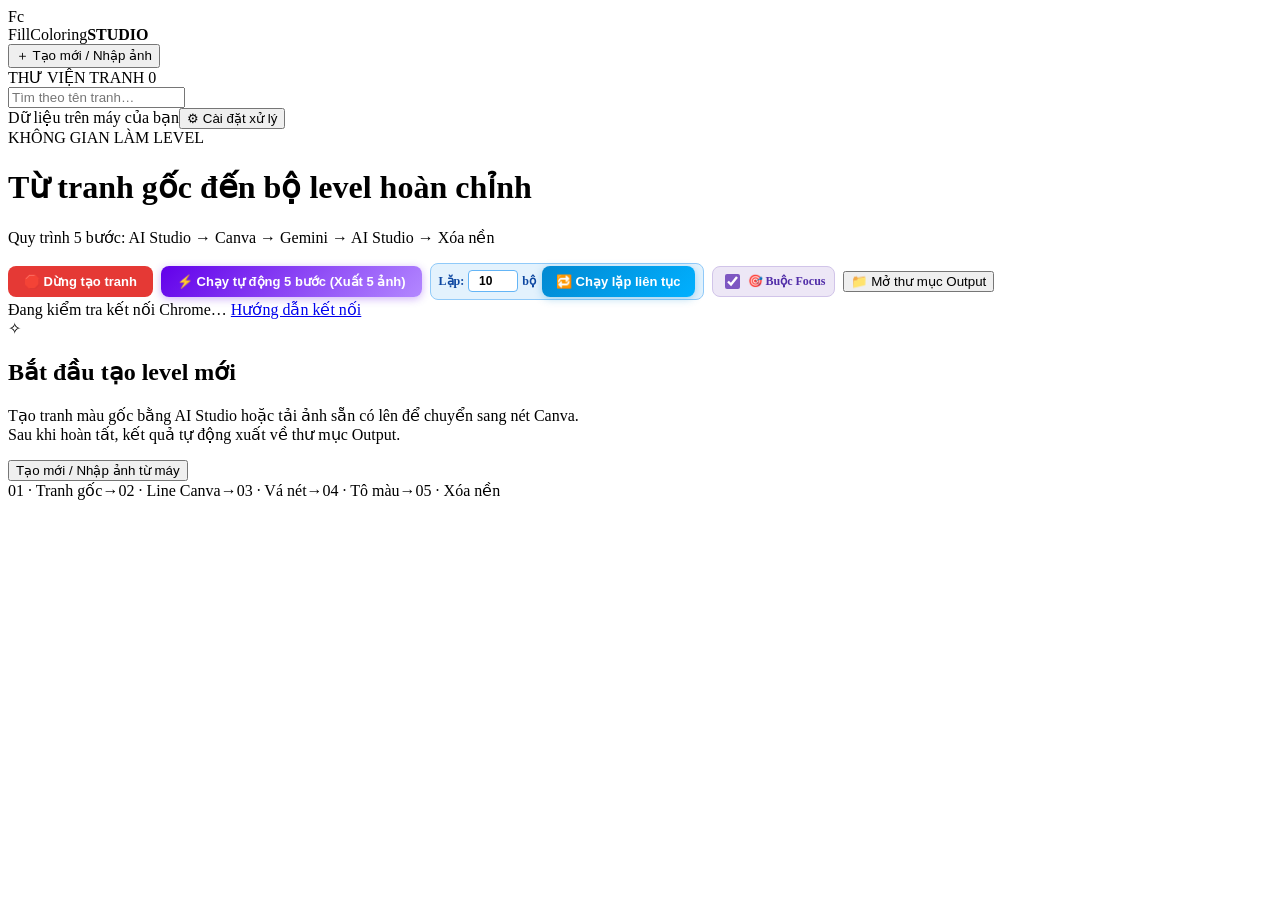
==== commit b0e7b438: "feat: add toggle switch to enable/disable forced screen and tab focus" ====
--- a/level-tool/web/index.html
+++ b/level-tool/web/index.html
@@ -10,7 +10,7 @@
   <div class="sidebar-bottom"><span class="local-dot"></span> Dữ liệu trên máy của bạn<button class="secondary wide" id="settings-button">⚙ Cài đặt xử lý</button></div>
 </aside>
 <main>
-  <header><div><div class="eyebrow">KHÔNG GIAN LÀM LEVEL</div><h1 id="project-title">Từ tranh gốc đến bộ level hoàn chỉnh</h1><p id="project-subtitle">Quy trình 5 bước: AI Studio → Canva → Gemini → AI Studio → Xóa nền</p></div><div style="display:flex;gap:8px;align-items:center;"><button class="secondary danger" id="stop-job-header-btn" style="background:#e53935;color:#fff;font-weight:bold;font-size:13px;padding:8px 16px;border-radius:8px;border:none;" disabled title="Dừng việc tạo tranh đang chạy">🛑 Dừng tạo tranh</button><button class="primary" id="run-all-header-button" data-run="all" style="background:linear-gradient(135deg, #6200ea, #b388ff);color:#fff;font-weight:bold;font-size:13px;padding:8px 16px;border-radius:8px;border:none;cursor:pointer;box-shadow:0 2px 8px rgba(98,0,234,0.3);">⚡ Chạy tự động 5 bước (Xuất 5 ảnh)</button><div class="loop-group" style="display:inline-flex;align-items:center;background:#e3f2fd;border:1px solid #90caf9;border-radius:8px;padding:2px 8px;gap:6px;"><label style="font-size:12px;font-weight:bold;color:#0d47a1;display:flex;align-items:center;gap:4px;">Lặp:<input type="number" id="loop-count-input" min="1" max="100" value="10" style="width:44px;padding:3px 2px;font-size:12px;font-weight:bold;border:1px solid #64b5f6;border-radius:4px;text-align:center;">bộ</label><button class="primary" id="loop-start-header-btn" style="background:linear-gradient(135deg, #0288d1, #00b0ff);color:#fff;font-weight:bold;font-size:13px;padding:8px 14px;border-radius:8px;border:none;cursor:pointer;box-shadow:0 2px 8px rgba(2,136,209,0.3);" title="Tự động lặp lại quy trình 5 bước N lần liên tục">🔁 Chạy lặp liên tục</button><button class="secondary danger" id="loop-stop-header-btn" style="background:#e53935;color:#fff;font-weight:bold;font-size:13px;padding:8px 14px;border-radius:8px;border:none;cursor:pointer;" hidden title="Dừng chế độ lặp tự động">🛑 Dừng lặp</button></div><button class="secondary" id="output-folder-button">📁 Mở thư mục Output</button><button class="secondary" id="folder-button" hidden>Mở thư mục tranh</button><button class="secondary danger" id="delete-button" hidden title="Xóa tranh này khỏi thư viện">🗑 Xóa tranh</button></div></header>
+  <header><div><div class="eyebrow">KHÔNG GIAN LÀM LEVEL</div><h1 id="project-title">Từ tranh gốc đến bộ level hoàn chỉnh</h1><p id="project-subtitle">Quy trình 5 bước: AI Studio → Canva → Gemini → AI Studio → Xóa nền</p></div><div style="display:flex;gap:8px;align-items:center;flex-wrap:wrap;"><button class="secondary danger" id="stop-job-header-btn" style="background:#e53935;color:#fff;font-weight:bold;font-size:13px;padding:8px 16px;border-radius:8px;border:none;" disabled title="Dừng việc tạo tranh đang chạy">🛑 Dừng tạo tranh</button><button class="primary" id="run-all-header-button" data-run="all" style="background:linear-gradient(135deg, #6200ea, #b388ff);color:#fff;font-weight:bold;font-size:13px;padding:8px 16px;border-radius:8px;border:none;cursor:pointer;box-shadow:0 2px 8px rgba(98,0,234,0.3);">⚡ Chạy tự động 5 bước (Xuất 5 ảnh)</button><div class="loop-group" style="display:inline-flex;align-items:center;background:#e3f2fd;border:1px solid #90caf9;border-radius:8px;padding:2px 8px;gap:6px;"><label style="font-size:12px;font-weight:bold;color:#0d47a1;display:flex;align-items:center;gap:4px;">Lặp:<input type="number" id="loop-count-input" min="1" max="100" value="10" style="width:44px;padding:3px 2px;font-size:12px;font-weight:bold;border:1px solid #64b5f6;border-radius:4px;text-align:center;">bộ</label><button class="primary" id="loop-start-header-btn" style="background:linear-gradient(135deg, #0288d1, #00b0ff);color:#fff;font-weight:bold;font-size:13px;padding:8px 14px;border-radius:8px;border:none;cursor:pointer;box-shadow:0 2px 8px rgba(2,136,209,0.3);" title="Tự động lặp lại quy trình 5 bước N lần liên tục">🔁 Chạy lặp liên tục</button><button class="secondary danger" id="loop-stop-header-btn" style="background:#e53935;color:#fff;font-weight:bold;font-size:13px;padding:8px 14px;border-radius:8px;border:none;cursor:pointer;" hidden title="Dừng chế độ lặp tự động">🛑 Dừng lặp</button></div><label class="toggle-focus-group" style="display:inline-flex;align-items:center;background:#ede7f6;border:1px solid #d1c4e9;border-radius:8px;padding:4px 8px;gap:5px;cursor:pointer;font-size:12px;font-weight:600;color:#512da8;user-select:none;" title="Bật: Tự động kéo tab AI/Canva lên trước để tránh trình duyệt làm chậm. Tắt: Cho phép chạy ngầm mà không giật màn hình hoặc cướp focus."><input type="checkbox" id="toggle-force-focus" checked style="cursor:pointer;accent-color:#7e57c2;width:15px;height:15px;"><span>🎯 Buộc Focus</span></label><button class="secondary" id="output-folder-button">📁 Mở thư mục Output</button><button class="secondary" id="folder-button" hidden>Mở thư mục tranh</button><button class="secondary danger" id="delete-button" hidden title="Xóa tranh này khỏi thư viện">🗑 Xóa tranh</button></div></header>
   <div id="connection" class="notice error" hidden>Không kết nối được công cụ. Mở lại bằng file Khởi động rồi tải lại trang.</div>
   <div id="browser-notice" class="notice"><span id="browser-status">Đang kiểm tra kết nối Chrome…</span> <a href="/browser-help" target="_blank" rel="noopener">Hướng dẫn kết nối</a></div>
   <div id="key-notice" class="notice" hidden>Chưa có Gemini API key. Bạn vẫn có thể nhập ảnh và xóa nền tại máy. <button class="text-button" id="setup-key">Thiết lập API</button></div>
@@ -24,7 +24,7 @@
       <article class="step"><div class="step-heading"><span class="step-number">04</span><h2>Tô màu</h2><span class="badge" id="badge-color"></span></div><p>Tạo ảnh màu từ line bạn đã duyệt.</p><div class="step-actions"><button class="primary" data-run="color-aistudio">Tô màu bằng AI Studio</button><button class="secondary" data-run="color-gemini">Tô màu bằng Gemini</button><button class="secondary" data-approve="color">Duyệt màu</button></div></article>
       <article class="step"><div class="step-heading"><span class="step-number">05</span><h2>Xóa nền line</h2><span class="badge" id="badge-transparent"></span></div><p>Giữ nét đen, nền trong suốt. Chạy tại máy.</p><div class="step-actions"><button class="secondary" data-run="transparent">Xóa nền</button></div></article>
     </section>
-    <div class="action-bar"><div><b id="next-title">Bắt đầu từ ảnh line</b><p id="next-description">Xem kết quả từng bước trước khi xuất.</p></div><button class="secondary danger" id="stop-job-bar-btn" style="background:#e53935;color:#fff;font-weight:bold;font-size:13px;padding:9px 18px;border-radius:8px;border:none;" disabled title="Dừng việc tạo tranh đang chạy">🛑 Dừng tạo tranh</button><button class="primary" id="run-all-button" data-run="all" style="background:linear-gradient(135deg, #6200ea, #b388ff);color:#fff;font-weight:bold;font-size:13px;padding:9px 18px;border-radius:8px;border:none;cursor:pointer;">⚡ Chạy một mạch từ Bước 1 → 5</button><button class="primary" id="loop-start-bar-btn" style="background:linear-gradient(135deg, #0288d1, #00b0ff);color:#fff;font-weight:bold;font-size:13px;padding:9px 16px;border-radius:8px;border:none;cursor:pointer;" title="Lặp lại quy trình N lần">🔁 Chạy lặp lại</button><button class="secondary danger" id="loop-stop-bar-btn" style="background:#e53935;color:#fff;font-weight:bold;font-size:13px;padding:9px 16px;border-radius:8px;border:none;cursor:pointer;" hidden title="Dừng lặp">🛑 Dừng lặp</button><button class="primary" id="finish-button" data-run="finish">Chạy bước 4 + 5</button><button class="dark" id="export-button">Xuất bộ ảnh ra Output</button></div>
+    <div class="action-bar"><div><b id="next-title">Bắt đầu từ ảnh line</b><p id="next-description">Xem kết quả từng bước trước khi xuất.</p></div><button class="secondary danger" id="stop-job-bar-btn" style="background:#e53935;color:#fff;font-weight:bold;font-size:13px;padding:9px 18px;border-radius:8px;border:none;" disabled title="Dừng việc tạo tranh đang chạy">🛑 Dừng tạo tranh</button><button class="primary" id="run-all-button" data-run="all" style="background:linear-gradient(135deg, #6200ea, #b388ff);color:#fff;font-weight:bold;font-size:13px;padding:9px 18px;border-radius:8px;border:none;cursor:pointer;">⚡ Chạy một mạch từ Bước 1 → 5</button><button class="primary" id="loop-start-bar-btn" style="background:linear-gradient(135deg, #0288d1, #00b0ff);color:#fff;font-weight:bold;font-size:13px;padding:9px 16px;border-radius:8px;border:none;cursor:pointer;" title="Lặp lại quy trình N lần">🔁 Chạy lặp lại</button><button class="secondary danger" id="loop-stop-bar-btn" style="background:#e53935;color:#fff;font-weight:bold;font-size:13px;padding:9px 16px;border-radius:8px;border:none;cursor:pointer;" hidden title="Dừng lặp">🛑 Dừng lặp</button><label class="toggle-focus-bar" style="display:inline-flex;align-items:center;background:#ede7f6;border:1px solid #d1c4e9;border-radius:8px;padding:5px 8px;gap:5px;cursor:pointer;font-size:12px;font-weight:600;color:#512da8;user-select:none;" title="Bật: Tự động kéo tab AI/Canva lên trước. Tắt: Chạy ngầm không cướp focus."><input type="checkbox" id="toggle-force-focus-bar" checked style="cursor:pointer;accent-color:#7e57c2;width:15px;height:15px;"><span>🎯 Buộc Focus</span></label><button class="primary" id="finish-button" data-run="finish">Chạy bước 4 + 5</button><button class="dark" id="export-button">Xuất bộ ảnh ra Output</button></div>
     <section class="review">
       <div class="review-top"><div class="tabs" role="tablist" aria-label="Xem ảnh"><button data-tab="origin" role="tab">Ảnh gốc</button><button data-tab="source" role="tab">Line Canva</button><button data-tab="patch" role="tab">Line đã vá</button><button data-tab="color" role="tab">Ảnh màu</button><button data-tab="transparent" role="tab">Line trong suốt</button><button data-tab="overlay" role="tab">Chồng kiểm tra</button></div><button id="import-result" class="text-button">Nhập kết quả có sẵn</button></div>
       <div class="preview-toolbar"><span id="image-info">Chưa có ảnh</span><div><label for="version">Phiên bản</label> <select id="version" aria-label="Chọn phiên bản"></select><button class="secondary small" id="zoom-button">Xem lớn</button></div></div>
@@ -38,7 +38,7 @@
 <div id="toast" role="status" aria-live="polite" hidden></div>
 <dialog id="import-dialog"><form id="import-form"><div class="dialog-heading"><h2>Tạo mới / Nhập ảnh</h2><button class="close" type="button" data-close="import-dialog" aria-label="Đóng">×</button></div><p>Chọn ảnh từ máy hoặc để trống ảnh để tạo mới dự án và chạy Bước 1 từ prompt.</p><label class="field">Tên tranh (để trống sẽ tự lấy tên file)<input id="new-name" placeholder="Ví dụ: picture" maxlength="90"></label><label class="field">Ảnh từ máy (tùy chọn)<input type="file" id="new-files" accept="image/png,image/jpeg,image/webp" multiple></label><label class="field">Ảnh này đang ở bước nào?<select id="new-stage"><option value="origin">Ảnh màu gốc (Bước 1)</option><option value="source">Line xuất từ Canva, chưa vá (Bước 2)</option><option value="patch">Line đã vá, cần duyệt trước khi tô màu (Bước 3)</option></select></label><div class="dialog-actions"><button type="button" class="secondary" data-close="import-dialog">Hủy</button><button class="primary" id="import-submit">Tạo tranh</button></div></form></dialog>
 <dialog id="settings-dialog"><form id="settings-form" novalidate><div class="dialog-heading"><h2>Cài đặt xử lý</h2><button class="close" type="button" data-close="settings-dialog" aria-label="Đóng">×</button></div><label class="field">Cách xử lý ảnh<select id="processing-mode"><option value="browser">Gemini & Canva trên Chrome — không dùng API key</option><option value="api">Gemini API — tính phí theo API</option></select></label>
-<p id="settings-save-status" role="status" aria-live="polite">Thay đổi được tự lưu sau khi bạn ngừng nhập.</p><div id="browser-settings"><p>Dùng phiên Google & Canva đã đăng nhập trong Chrome. Giữ tab Studio mở trong cùng Chrome.</p><label class="field">URL Canva tạo nét (Bước 2)<input id="canva-url" type="url" placeholder="https://www.canva.com/design/.../edit"></label><label class="field">URL Gemini vá nét (Bước 3)<input id="browser-url" type="url" placeholder="https://gemini.google.com/u/2/app"></label><label class="field">URL AI Studio tạo ảnh (Bước 1 — chỉ gửi chữ)<input id="aistudio-origin-url" type="url" required placeholder="https://aistudio.google.com/u/2/prompts/new_chat"></label><label class="field">URL AI Studio tô màu (Bước 4)<input id="aistudio-url" type="url" placeholder="https://aistudio.google.com/u/2/prompts/..."></label><label class="field">Email Google sử dụng<input id="browser-email" type="email" placeholder="mongnangthoi@gmail.com"></label><a href="/browser-help" target="_blank" rel="noopener">Hướng dẫn cài và kết nối tiện ích Chrome ↗</a></div>
+<p id="settings-save-status" role="status" aria-live="polite">Thay đổi được tự lưu sau khi bạn ngừng nhập.</p><div id="browser-settings"><p>Dùng phiên Google & Canva đã đăng nhập trong Chrome. Giữ tab Studio mở trong cùng Chrome.</p><label class="field">URL Canva tạo nét (Bước 2)<input id="canva-url" type="url" placeholder="https://www.canva.com/design/.../edit"></label><label class="field">URL Gemini vá nét (Bước 3)<input id="browser-url" type="url" placeholder="https://gemini.google.com/u/2/app"></label><label class="field">URL AI Studio tạo ảnh (Bước 1 — chỉ gửi chữ)<input id="aistudio-origin-url" type="url" required placeholder="https://aistudio.google.com/u/2/prompts/new_chat"></label><label class="field">URL AI Studio tô màu (Bước 4)<input id="aistudio-url" type="url" placeholder="https://aistudio.google.com/u/2/prompts/..."></label><label class="field">Email Google sử dụng<input id="browser-email" type="email" placeholder="mongnangthoi@gmail.com"></label><label class="checkbox" style="margin-top:8px;display:flex;align-items:center;gap:8px;cursor:pointer;"><input id="setting-force-focus" type="checkbox" style="accent-color:#7e57c2;width:16px;height:16px;"> 🎯 <b>Buộc focus tab tác vụ</b> (Tự động kéo cửa sổ AI Studio / Canva / Gemini lên trước)</label><a href="/browser-help" target="_blank" rel="noopener">Hướng dẫn cài và kết nối tiện ích Chrome ↗</a></div>
 <div id="api-settings"><p>Chế độ API có thể phát sinh phí. Xóa nền luôn chạy tại máy.</p><label class="field">Gemini API key<input id="api-key" type="password" autocomplete="off" placeholder="Dán API key tại đây"></label><p id="key-state" class="muted"></p><label class="checkbox"><input id="remember-key" type="checkbox"> Nhớ khóa trên tài khoản Windows này bằng mã hóa hệ thống</label><a href="https://aistudio.google.com/apikey" target="_blank" rel="noreferrer">Mở Google AI Studio để lấy API key ↗</a><label class="field">Model tạo ảnh<input id="model" list="models" required><datalist id="models"><option value="gemini-nano-banana-2.1"><option value="gemini-3.1-flash-image"><option value="gemini-3-pro-image"><option value="gemini-2.5-flash-image"></datalist></label></div><details><summary>Điều chỉnh prompt</summary><label class="field">Tạo tranh màu gốc (AI Studio - Bước 1)<textarea id="origin-prompt" rows="3" required></textarea></label><label class="field">Vá nét (Gemini - Bước 3)<textarea id="patch-prompt" rows="3" required></textarea></label><label class="field">Tô màu bằng AI Studio (Bước 4)<textarea id="aistudio-color-prompt" rows="2" required></textarea></label><label class="field">Tô màu bằng Gemini (Bước 4 - Prompt chi tiết)<textarea id="color-prompt" rows="4" required></textarea></label></details><details><summary>Dọn dẹp dữ liệu</summary><p class="muted">Xóa các file ảnh thô tạm thời (thư mục raw) do AI sinh ra để tiết kiệm dung lượng ổ cứng, giữ nguyên kết quả các phiên bản.</p><div style="display:flex;gap:10px;margin-top:12px;flex-wrap:wrap;"><button type="button" class="secondary small" id="cleanup-raw-btn">🧹 Dọn dẹp file thô (raw)</button><button type="button" class="text-button danger small" id="cleanup-all-btn">Xóa tất cả tranh trong thư viện</button></div></details><p class="muted" id="data-path"></p><div class="dialog-actions"><button type="button" class="text-button danger" id="forget-key">Quên API key</button><button class="primary">Lưu cài đặt</button></div></form></dialog>
 <dialog id="zoom-dialog"><div class="dialog-heading"><h2>Xem chi tiết</h2><button class="close" data-close="zoom-dialog" aria-label="Đóng">×</button></div><div class="zoom-body checker"><img id="zoom-image" alt="Ảnh ở kích thước gốc"></div></dialog>
 <input type="file" id="result-file" accept="image/png,image/jpeg,image/webp" hidden>
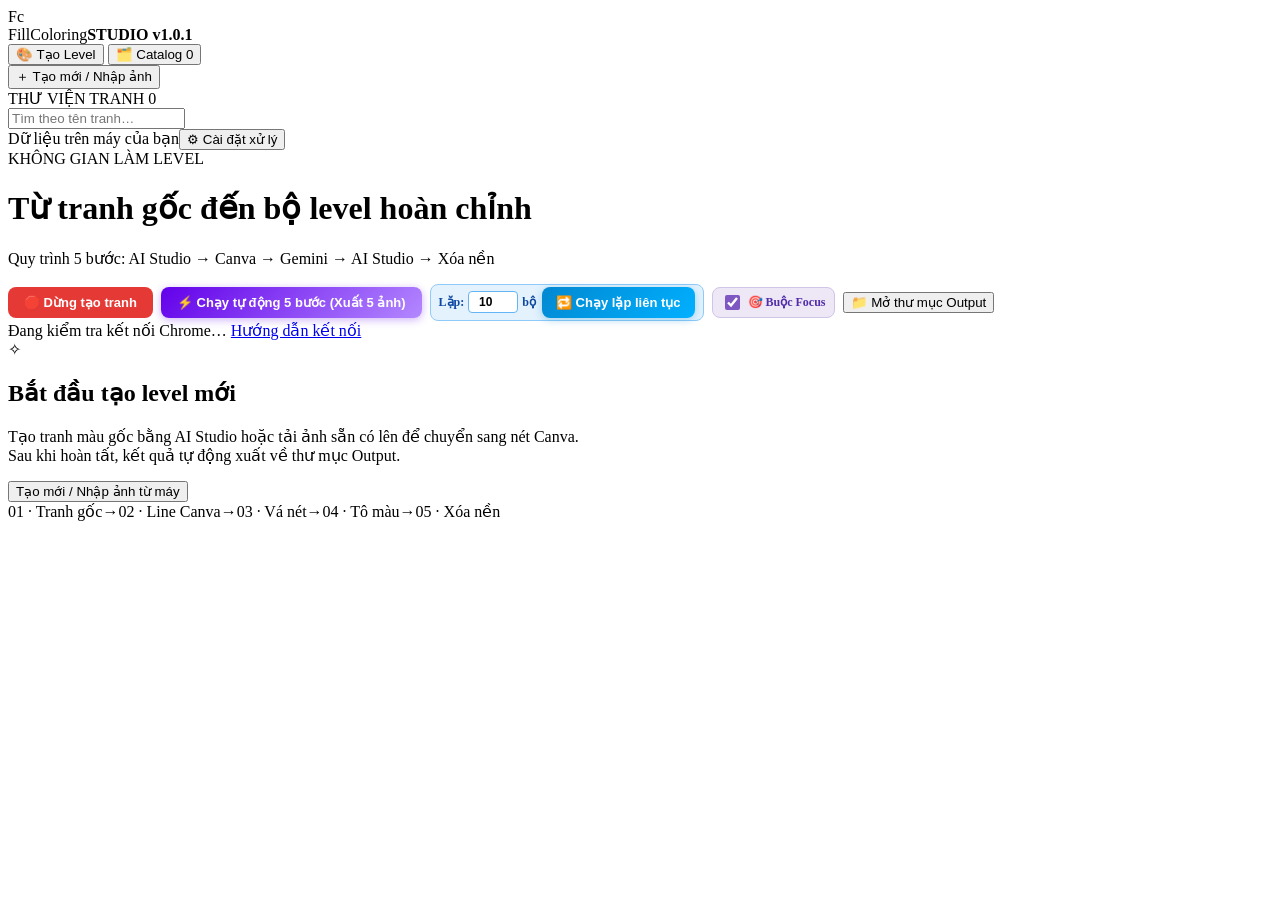
==== commit b27440e9: "feat: add v1.0.1 Remote Picture Catalog UI with PULL, PUSH, and Firebase Hosting deploy" ====
--- a/level-tool/web/index.html
+++ b/level-tool/web/index.html
@@ -1,8 +1,12 @@
 <!doctype html>
-<html lang="vi"><head><meta charset="utf-8"><meta name="viewport" content="width=device-width,initial-scale=1"><meta name="app-token" content="__APP_TOKEN__"><title>FillColoring Studio</title><link rel="stylesheet" href="/style.css"><script src="/app.js" defer></script></head>
+<html lang="vi"><head><meta charset="utf-8"><meta name="viewport" content="width=device-width,initial-scale=1"><meta name="app-token" content="__APP_TOKEN__"><title>FillColoring Studio v1.0.1</title><link rel="stylesheet" href="/style.css"><script src="/app.js" defer></script><script src="/catalog.js" defer></script></head>
 <body>
 <aside class="sidebar">
-  <div class="brand"><span class="brand-icon">F<span>c</span></span><div>FillColoring<strong>STUDIO</strong></div></div>
+  <div class="brand"><span class="brand-icon">F<span>c</span></span><div>FillColoring<strong>STUDIO <span class="ver-badge">v1.0.1</span></strong></div></div>
+  <div class="mode-switch" role="tablist" aria-label="Chế độ làm việc">
+    <button type="button" class="mode-btn active" id="nav-studio-btn">🎨 Tạo Level</button>
+    <button type="button" class="mode-btn" id="nav-catalog-btn">🗂️ Catalog <span class="nav-count" id="nav-catalog-count">0</span></button>
+  </div>
   <button class="primary wide" id="new-project">＋ Tạo mới / Nhập ảnh</button>
   <div class="library-label">THƯ VIỆN TRANH <span id="count">0</span></div>
   <input type="search" id="search" placeholder="Tìm theo tên tranh…" aria-label="Tìm tranh">
@@ -10,6 +14,7 @@
   <div class="sidebar-bottom"><span class="local-dot"></span> Dữ liệu trên máy của bạn<button class="secondary wide" id="settings-button">⚙ Cài đặt xử lý</button></div>
 </aside>
 <main>
+  <div id="studio-view">
   <header><div><div class="eyebrow">KHÔNG GIAN LÀM LEVEL</div><h1 id="project-title">Từ tranh gốc đến bộ level hoàn chỉnh</h1><p id="project-subtitle">Quy trình 5 bước: AI Studio → Canva → Gemini → AI Studio → Xóa nền</p></div><div style="display:flex;gap:8px;align-items:center;flex-wrap:wrap;"><button class="secondary danger" id="stop-job-header-btn" style="background:#e53935;color:#fff;font-weight:bold;font-size:13px;padding:8px 16px;border-radius:8px;border:none;" disabled title="Dừng việc tạo tranh đang chạy">🛑 Dừng tạo tranh</button><button class="primary" id="run-all-header-button" data-run="all" style="background:linear-gradient(135deg, #6200ea, #b388ff);color:#fff;font-weight:bold;font-size:13px;padding:8px 16px;border-radius:8px;border:none;cursor:pointer;box-shadow:0 2px 8px rgba(98,0,234,0.3);">⚡ Chạy tự động 5 bước (Xuất 5 ảnh)</button><div class="loop-group" style="display:inline-flex;align-items:center;background:#e3f2fd;border:1px solid #90caf9;border-radius:8px;padding:2px 8px;gap:6px;"><label style="font-size:12px;font-weight:bold;color:#0d47a1;display:flex;align-items:center;gap:4px;">Lặp:<input type="number" id="loop-count-input" min="1" max="100" value="10" style="width:44px;padding:3px 2px;font-size:12px;font-weight:bold;border:1px solid #64b5f6;border-radius:4px;text-align:center;">bộ</label><button class="primary" id="loop-start-header-btn" style="background:linear-gradient(135deg, #0288d1, #00b0ff);color:#fff;font-weight:bold;font-size:13px;padding:8px 14px;border-radius:8px;border:none;cursor:pointer;box-shadow:0 2px 8px rgba(2,136,209,0.3);" title="Tự động lặp lại quy trình 5 bước N lần liên tục">🔁 Chạy lặp liên tục</button><button class="secondary danger" id="loop-stop-header-btn" style="background:#e53935;color:#fff;font-weight:bold;font-size:13px;padding:8px 14px;border-radius:8px;border:none;cursor:pointer;" hidden title="Dừng chế độ lặp tự động">🛑 Dừng lặp</button></div><label class="toggle-focus-group" style="display:inline-flex;align-items:center;background:#ede7f6;border:1px solid #d1c4e9;border-radius:8px;padding:4px 8px;gap:5px;cursor:pointer;font-size:12px;font-weight:600;color:#512da8;user-select:none;" title="Bật: Tự động kéo tab AI/Canva lên trước để tránh trình duyệt làm chậm. Tắt: Cho phép chạy ngầm mà không giật màn hình hoặc cướp focus."><input type="checkbox" id="toggle-force-focus" checked style="cursor:pointer;accent-color:#7e57c2;width:15px;height:15px;"><span>🎯 Buộc Focus</span></label><button class="secondary" id="output-folder-button">📁 Mở thư mục Output</button><button class="secondary" id="folder-button" hidden>Mở thư mục tranh</button><button class="secondary danger" id="delete-button" hidden title="Xóa tranh này khỏi thư viện">🗑 Xóa tranh</button></div></header>
   <div id="connection" class="notice error" hidden>Không kết nối được công cụ. Mở lại bằng file Khởi động rồi tải lại trang.</div>
   <div id="browser-notice" class="notice"><span id="browser-status">Đang kiểm tra kết nối Chrome…</span> <a href="/browser-help" target="_blank" rel="noopener">Hướng dẫn kết nối</a></div>
@@ -34,8 +39,80 @@
     </section>
     <div id="export-status" class="notice success" hidden></div>
   </div>
+  </div>
+  <section id="catalog-view" hidden>
+    <div class="cat-shell">
+      <div class="cat-top-title">
+        <div>
+          <div class="eyebrow">REMOTE PICTURE SETTINGS · v1.0.1</div>
+          <h1>Remote Picture Catalog</h1>
+        </div>
+        <div class="cat-source-select-wrap">
+          <label for="cat-pull-source">Nguồn Pull:</label>
+          <select id="cat-pull-source">
+            <option value="auto">Tự động (Local ServerData → Hosting)</option>
+            <option value="local">Local (FillColoring/ServerData/Pictures)</option>
+            <option value="remote">Remote Hosting URL</option>
+          </select>
+        </div>
+      </div>
+
+      <div class="cat-box cat-working-header">
+        <div class="cat-mode-row">
+          <span id="cat-mode-indicator" class="cat-mode-badge">🟡 Data Mode: Chưa có Working Copy</span>
+          <span id="cat-sync-time" class="cat-meta-text"></span>
+        </div>
+        <p class="cat-subtitle">Working Copy nằm cục bộ tại <code>level-tool/data/remote_catalog/</code>. Chỉnh sửa tự do, sau đó bấm <b>PUSH DATA</b> để đóng gói sang <code>FillColoring/ServerData/Pictures/</code> và <b>Deploy Hosting</b>.</p>
+        <div class="cat-global-actions">
+          <button type="button" class="cat-btn cat-btn-pull" id="cat-pull-all">📥 PULL DATA (ALL)</button>
+          <button type="button" class="cat-btn cat-btn-push" id="cat-push-all">📤 PUSH DATA (ALL)</button>
+          <button type="button" class="cat-btn cat-btn-deploy" id="cat-deploy-btn">🚀 Deploy Hosting</button>
+          <button type="button" class="cat-btn cat-btn-clear" id="cat-clear-working">🗑️ Clear Working</button>
+        </div>
+      </div>
+
+      <div class="cat-main-tabs" role="tablist" aria-label="Catalog Tabs">
+        <button type="button" class="cat-main-tab active" data-cat-tab="general">General &amp; Hosting</button>
+        <button type="button" class="cat-main-tab" data-cat-tab="library">Picture Library</button>
+        <button type="button" class="cat-main-tab" data-cat-tab="daily">Picture Daily</button>
+        <button type="button" class="cat-main-tab" data-cat-tab="explore">Picture Explore</button>
+      </div>
+
+      <div id="cat-tab-general" class="cat-tab-panel"></div>
+      <div id="cat-tab-library" class="cat-tab-panel" hidden></div>
+      <div id="cat-tab-daily" class="cat-tab-panel" hidden></div>
+      <div id="cat-tab-explore" class="cat-tab-panel" hidden></div>
+    </div>
+  </section>
 </main>
 <div id="toast" role="status" aria-live="polite" hidden></div>
+<dialog id="cat-import-dialog">
+  <form id="cat-import-form">
+    <div class="dialog-heading">
+      <h2>Nhập tranh từ Output / Studio</h2>
+      <button class="close" type="button" data-close="cat-import-dialog" aria-label="Đóng">×</button>
+    </div>
+    <p>Chọn cặp <code>_colored_final.png</code> &amp; <code>_line_final.png</code> để tự động tạo <code>coloredTexture</code>, thu nhỏ <code>thumbnail</code> 256×256, tính kích thước cache và đặt mặc định <b>Free</b>. (<code>FileByte</code> có thể bổ sung sau).</p>
+    <div class="cat-import-options">
+      <label class="field">Đích nhập
+        <select id="cat-import-target">
+          <option value="library">Picture Library</option>
+          <option value="daily">Picture Daily</option>
+          <option value="explore">Picture Explore (Section 1 / Album 1)</option>
+        </select>
+      </label>
+      <label class="field">Tags mặc định (cách nhau bởi dấu phẩy)
+        <input id="cat-import-tags" placeholder="Ví dụ: animal, nature">
+      </label>
+    </div>
+    <div id="cat-output-list" class="cat-output-list"></div>
+    <div class="dialog-actions">
+      <button type="button" class="secondary" data-close="cat-import-dialog">Đóng</button>
+      <button type="submit" class="primary" id="cat-import-submit">📥 Nhập các tranh đã chọn</button>
+    </div>
+  </form>
+</dialog>
+<input type="file" id="cat-asset-file" hidden>
 <dialog id="import-dialog"><form id="import-form"><div class="dialog-heading"><h2>Tạo mới / Nhập ảnh</h2><button class="close" type="button" data-close="import-dialog" aria-label="Đóng">×</button></div><p>Chọn ảnh từ máy hoặc để trống ảnh để tạo mới dự án và chạy Bước 1 từ prompt.</p><label class="field">Tên tranh (để trống sẽ tự lấy tên file)<input id="new-name" placeholder="Ví dụ: picture" maxlength="90"></label><label class="field">Ảnh từ máy (tùy chọn)<input type="file" id="new-files" accept="image/png,image/jpeg,image/webp" multiple></label><label class="field">Ảnh này đang ở bước nào?<select id="new-stage"><option value="origin">Ảnh màu gốc (Bước 1)</option><option value="source">Line xuất từ Canva, chưa vá (Bước 2)</option><option value="patch">Line đã vá, cần duyệt trước khi tô màu (Bước 3)</option></select></label><div class="dialog-actions"><button type="button" class="secondary" data-close="import-dialog">Hủy</button><button class="primary" id="import-submit">Tạo tranh</button></div></form></dialog>
 <dialog id="settings-dialog"><form id="settings-form" novalidate><div class="dialog-heading"><h2>Cài đặt xử lý</h2><button class="close" type="button" data-close="settings-dialog" aria-label="Đóng">×</button></div><label class="field">Cách xử lý ảnh<select id="processing-mode"><option value="browser">Gemini & Canva trên Chrome — không dùng API key</option><option value="api">Gemini API — tính phí theo API</option></select></label>
 <p id="settings-save-status" role="status" aria-live="polite">Thay đổi được tự lưu sau khi bạn ngừng nhập.</p><div id="browser-settings"><p>Dùng phiên Google & Canva đã đăng nhập trong Chrome. Giữ tab Studio mở trong cùng Chrome.</p><label class="field">URL Canva tạo nét (Bước 2)<input id="canva-url" type="url" placeholder="https://www.canva.com/design/.../edit"></label><label class="field">URL Gemini vá nét (Bước 3)<input id="browser-url" type="url" placeholder="https://gemini.google.com/u/2/app"></label><label class="field">URL AI Studio tạo ảnh (Bước 1 — chỉ gửi chữ)<input id="aistudio-origin-url" type="url" required placeholder="https://aistudio.google.com/u/2/prompts/new_chat"></label><label class="field">URL AI Studio tô màu (Bước 4)<input id="aistudio-url" type="url" placeholder="https://aistudio.google.com/u/2/prompts/..."></label><label class="field">Email Google sử dụng<input id="browser-email" type="email" placeholder="mongnangthoi@gmail.com"></label><label class="checkbox" style="margin-top:8px;display:flex;align-items:center;gap:8px;cursor:pointer;"><input id="setting-force-focus" type="checkbox" style="accent-color:#7e57c2;width:16px;height:16px;"> 🎯 <b>Buộc focus tab tác vụ</b> (Tự động kéo cửa sổ AI Studio / Canva / Gemini lên trước)</label><a href="/browser-help" target="_blank" rel="noopener">Hướng dẫn cài và kết nối tiện ích Chrome ↗</a></div>
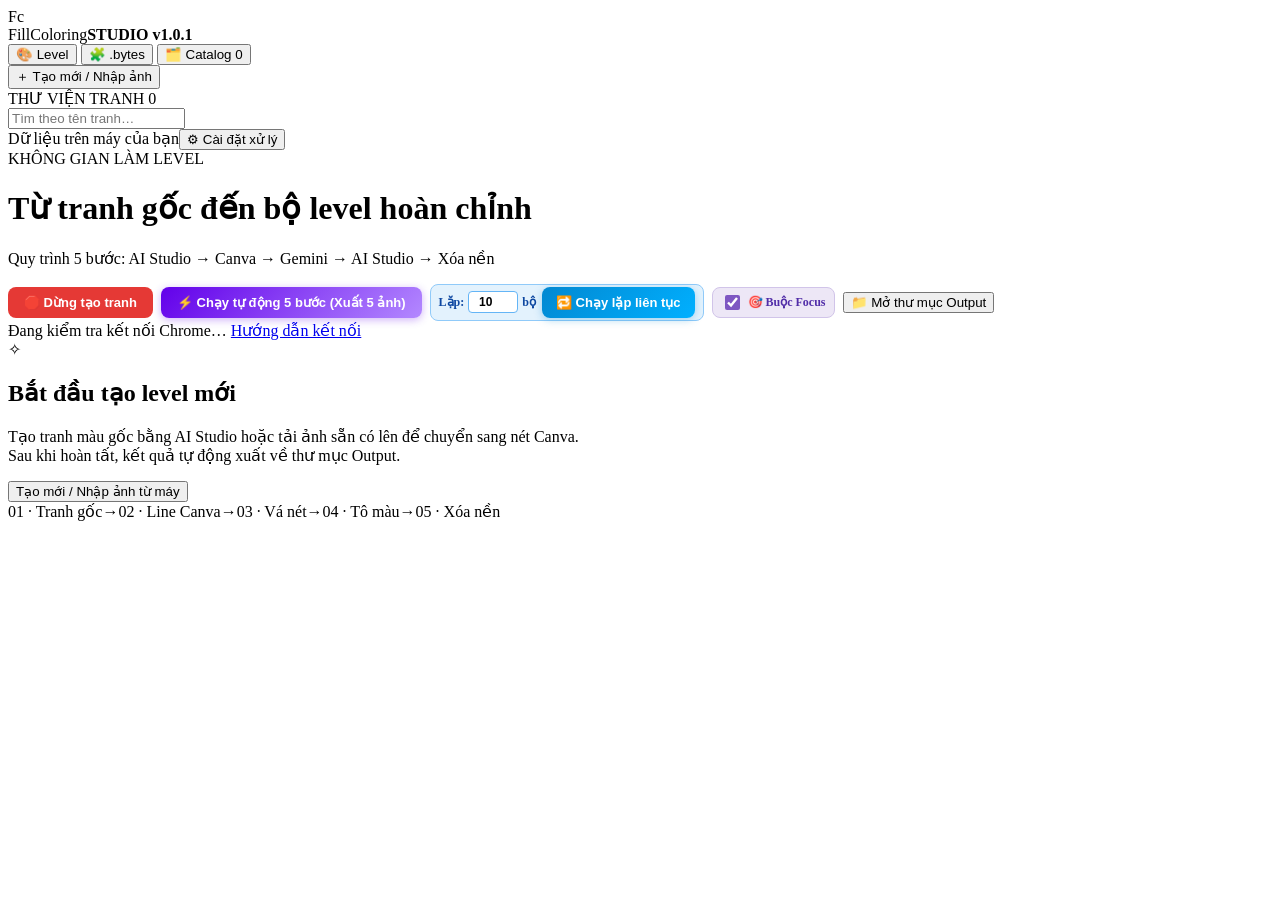
==== commit e6577615: "feat(level-creator): port LevelCreatorWorker to generate .bytes files with Batch/Single UI" ====
--- a/level-tool/web/index.html
+++ b/level-tool/web/index.html
@@ -1,10 +1,11 @@
 <!doctype html>
-<html lang="vi"><head><meta charset="utf-8"><meta name="viewport" content="width=device-width,initial-scale=1"><meta name="app-token" content="__APP_TOKEN__"><title>FillColoring Studio v1.0.1</title><link rel="stylesheet" href="/style.css"><script src="/app.js" defer></script><script src="/catalog.js" defer></script></head>
+<html lang="vi"><head><meta charset="utf-8"><meta name="viewport" content="width=device-width,initial-scale=1"><meta name="app-token" content="__APP_TOKEN__"><title>FillColoring Studio v1.0.1</title><link rel="stylesheet" href="/style.css"><script src="/app.js" defer></script><script src="/catalog.js" defer></script><script src="/level_creator.js" defer></script></head>
 <body>
 <aside class="sidebar">
   <div class="brand"><span class="brand-icon">F<span>c</span></span><div>FillColoring<strong>STUDIO <span class="ver-badge">v1.0.1</span></strong></div></div>
-  <div class="mode-switch" role="tablist" aria-label="Chế độ làm việc">
-    <button type="button" class="mode-btn active" id="nav-studio-btn">🎨 Tạo Level</button>
+  <div class="mode-switch mode-switch-3" role="tablist" aria-label="Chế độ làm việc">
+    <button type="button" class="mode-btn active" id="nav-studio-btn">🎨 Level</button>
+    <button type="button" class="mode-btn" id="nav-creator-btn">🧩 .bytes</button>
     <button type="button" class="mode-btn" id="nav-catalog-btn">🗂️ Catalog <span class="nav-count" id="nav-catalog-count">0</span></button>
   </div>
   <button class="primary wide" id="new-project">＋ Tạo mới / Nhập ảnh</button>
@@ -84,6 +85,9 @@
       <div id="cat-tab-explore" class="cat-tab-panel" hidden></div>
     </div>
   </section>
+  <section id="creator-view" hidden>
+    <div class="cat-shell" id="creator-shell"></div>
+  </section>
 </main>
 <div id="toast" role="status" aria-live="polite" hidden></div>
 <dialog id="cat-import-dialog">
